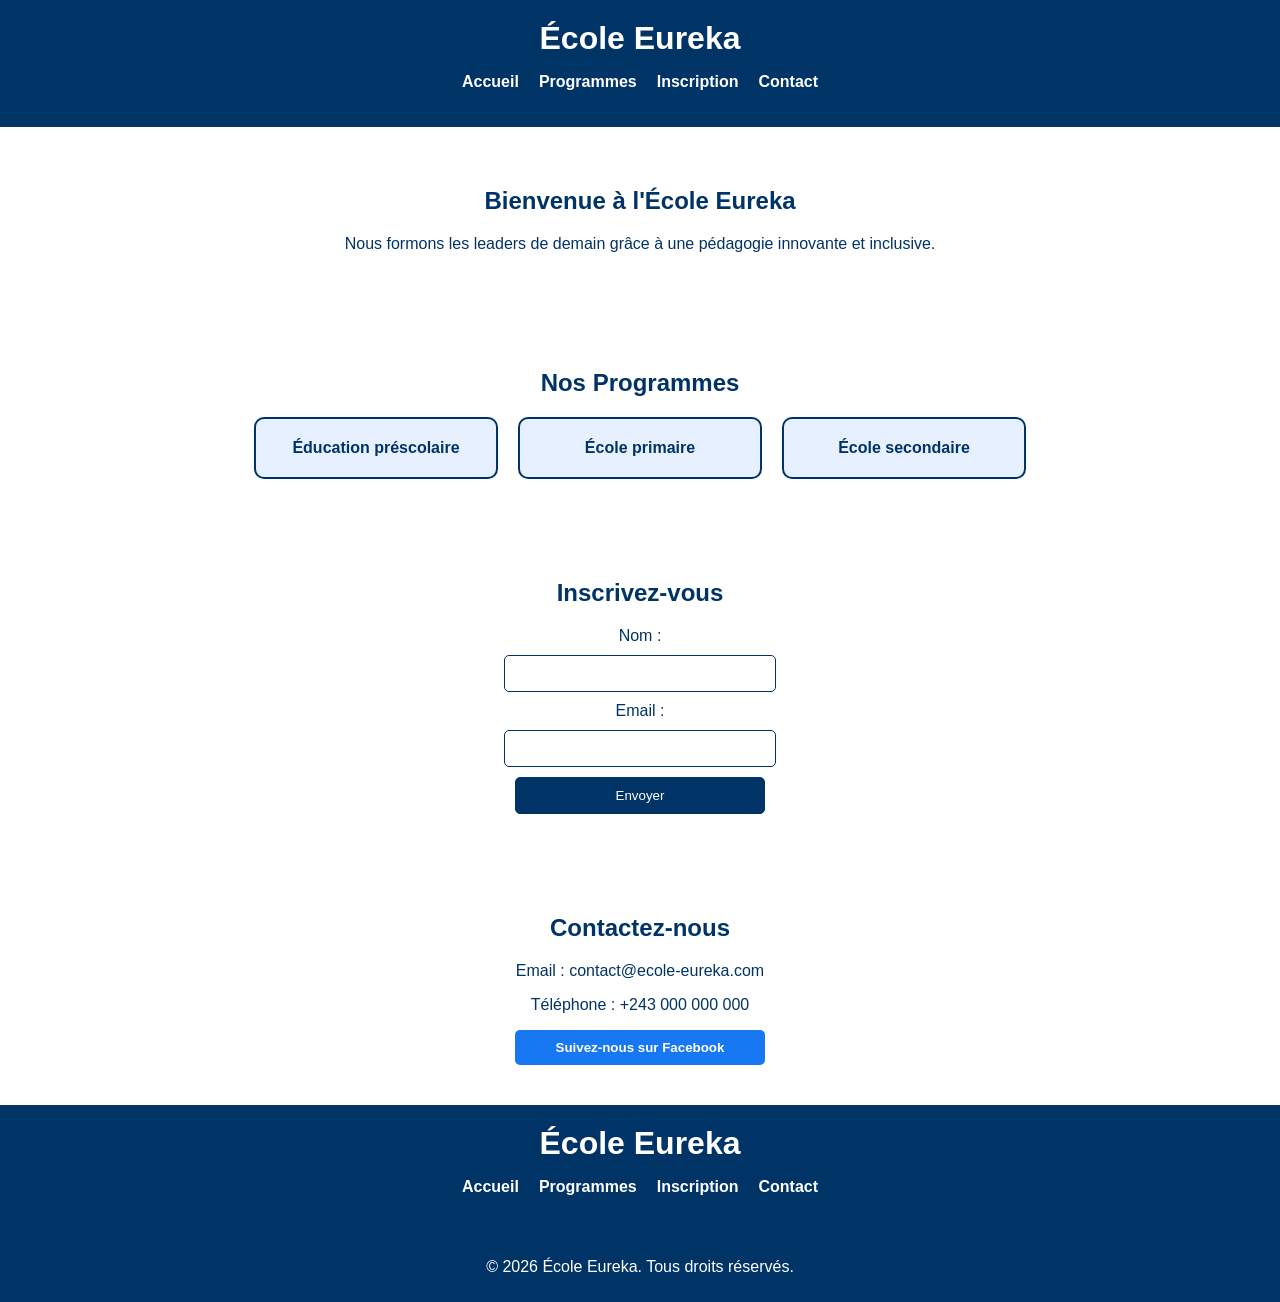
==== index.html @ 9afad74b "Add files via upload" ====
<!DOCTYPE html>
<html lang="fr">
<head>
  <meta charset="UTF-8">
  <meta name="viewport" content="width=device-width, initial-scale=1.0">
  <title>Ecole Eureka</title>
  <link rel="stylesheet" href="style.css">
</head>
<body>
  <!-- En-tête -->
  <header>
    <h1>École Eureka</h1>
    <nav>
      <ul>
        <li><a href="#accueil">Accueil</a></li>
        <li><a href="#programmes">Programmes</a></li>
        <li><a href="#inscription">Inscription</a></li>
        <li><a href="#contact">Contact</a></li>
      </ul>
    </nav>
  </header>

  <!-- Section Accueil -->
  <section id="accueil">
    <h2>Bienvenue à l'École Eureka</h2>
    <p>Nous formons les leaders de demain grâce à une pédagogie innovante et inclusive.</p>
  </section>

  <!-- Section Programmes -->
  <section id="programmes">
    <h2>Nos Programmes</h2>
    <div class="cards">
      <div class="card">Éducation préscolaire</div>
      <div class="card">École primaire</div>
      <div class="card">École secondaire</div>
    </div>
  </section>

  <!-- Section Inscription -->
  <section id="inscription">
    <h2>Inscrivez-vous</h2>
    <form>
      <label for="nom">Nom :</label>
      <input type="text" id="nom" name="nom" required>
      <label for="email">Email :</label>
      <input type="email" id="email" name="email" required>
      <button type="submit">Envoyer</button>
    </form>
  </section>

  <!-- Section Contact -->
  <section id="contact">
    <h2>Contactez-nous</h2>
    <p>Email : contact@ecole-eureka.com</p>
    <p>Téléphone : +243 000 000 000</p>
    <!-- Bouton Facebook -->
    <div class="facebook">
      <a href="https://www.facebook.com/ecoleeureka" target="_blank">
        <button>Suivez-nous sur Facebook</button>
      </a>
    </div>
  </section>

  <header>
  <h1>École Eureka</h1>
  <nav>
    <ul id="menu">
      <li><a href="#accueil">Accueil</a></li>
      <li><a href="#programmes">Programmes</a></li>
      <li><a href="#inscription">Inscription</a></li>
      <li><a href="#contact">Contact</a></li>
    </ul>
  </nav>
  <!-- Bouton hamburger -->
  <button class="menu-toggle" onclick="toggleMenu()">☰</button>
</header>

<script>
  function toggleMenu() {
    document.getElementById("menu").classList.toggle("open");
  }
</script>

  <!-- Pied de page -->
  <footer>
    <p>&copy; 2026 École Eureka. Tous droits réservés.</p>
  </footer>
</body>
</html>
---- style.css ----
/* Style général */
body {
  font-family: Arial, sans-serif;
  margin: 0;
  background-color: #ffffff;
  color: #003366;
}

/* En-tête */
header {
  background-color: #003366;
  color: white;
  padding: 20px;
  text-align: center;
}

header h1 {
  margin: 0;
}

nav ul {
  list-style: none;
  padding: 0;
  display: flex;
  justify-content: center;
  gap: 20px;
}

nav a {
  color: white;
  text-decoration: none;
  font-weight: bold;
}

nav a:hover {
  text-decoration: underline;
}

/* Sections */
section {
  padding: 40px;
  text-align: center;
}

h2 {
  color: #003366;
  margin-bottom: 20px;
}

/* Cartes programmes */
.cards {
  display: flex;
  justify-content: center;
  gap: 20px;
}

.card {
  background-color: #e6f0ff;
  border: 2px solid #003366;
  padding: 20px;
  border-radius: 10px;
  width: 200px;
  font-weight: bold;
}

/* Formulaire */
form {
  display: flex;
  flex-direction: column;
  align-items: center;
  gap: 10px;
}

input, button {
  padding: 10px;
  width: 250px;
  border: 1px solid #003366;
  border-radius: 5px;
}

button {
  background-color: #003366;
  color: white;
  cursor: pointer;
}

button:hover {
  background-color: #0055aa;
}

/* Facebook */
.facebook button {
  background-color: #1877f2;
  border: none;
  color: white;
  font-weight: bold;
}

.facebook button:hover {
  background-color: #145dbf;
}

/* Menu hamburger caché sur grand écran */
.menu-toggle {
  display: none;
  background: none;
  border: none;
  font-size: 28px;
  color: white;
  cursor: pointer;
}

/* Responsive */
@media (max-width: 768px) {
  nav ul {
    flex-direction: column;
    display: none;
    background-color: #003366;
    padding: 10px;
  }

  nav ul.open {
    display: flex;
  }

  .menu-toggle {
    display: block;
    position: absolute;
    top: 20px;
    right: 20px;
  }

  .cards {
    flex-direction: column;
    align-items: center;
  }

  input, button {
    width: 90%;
  }
}

/* Pied de page */
footer {
  background-color: #003366;
  color: white;
  text-align: center;
  padding: 10px;
}
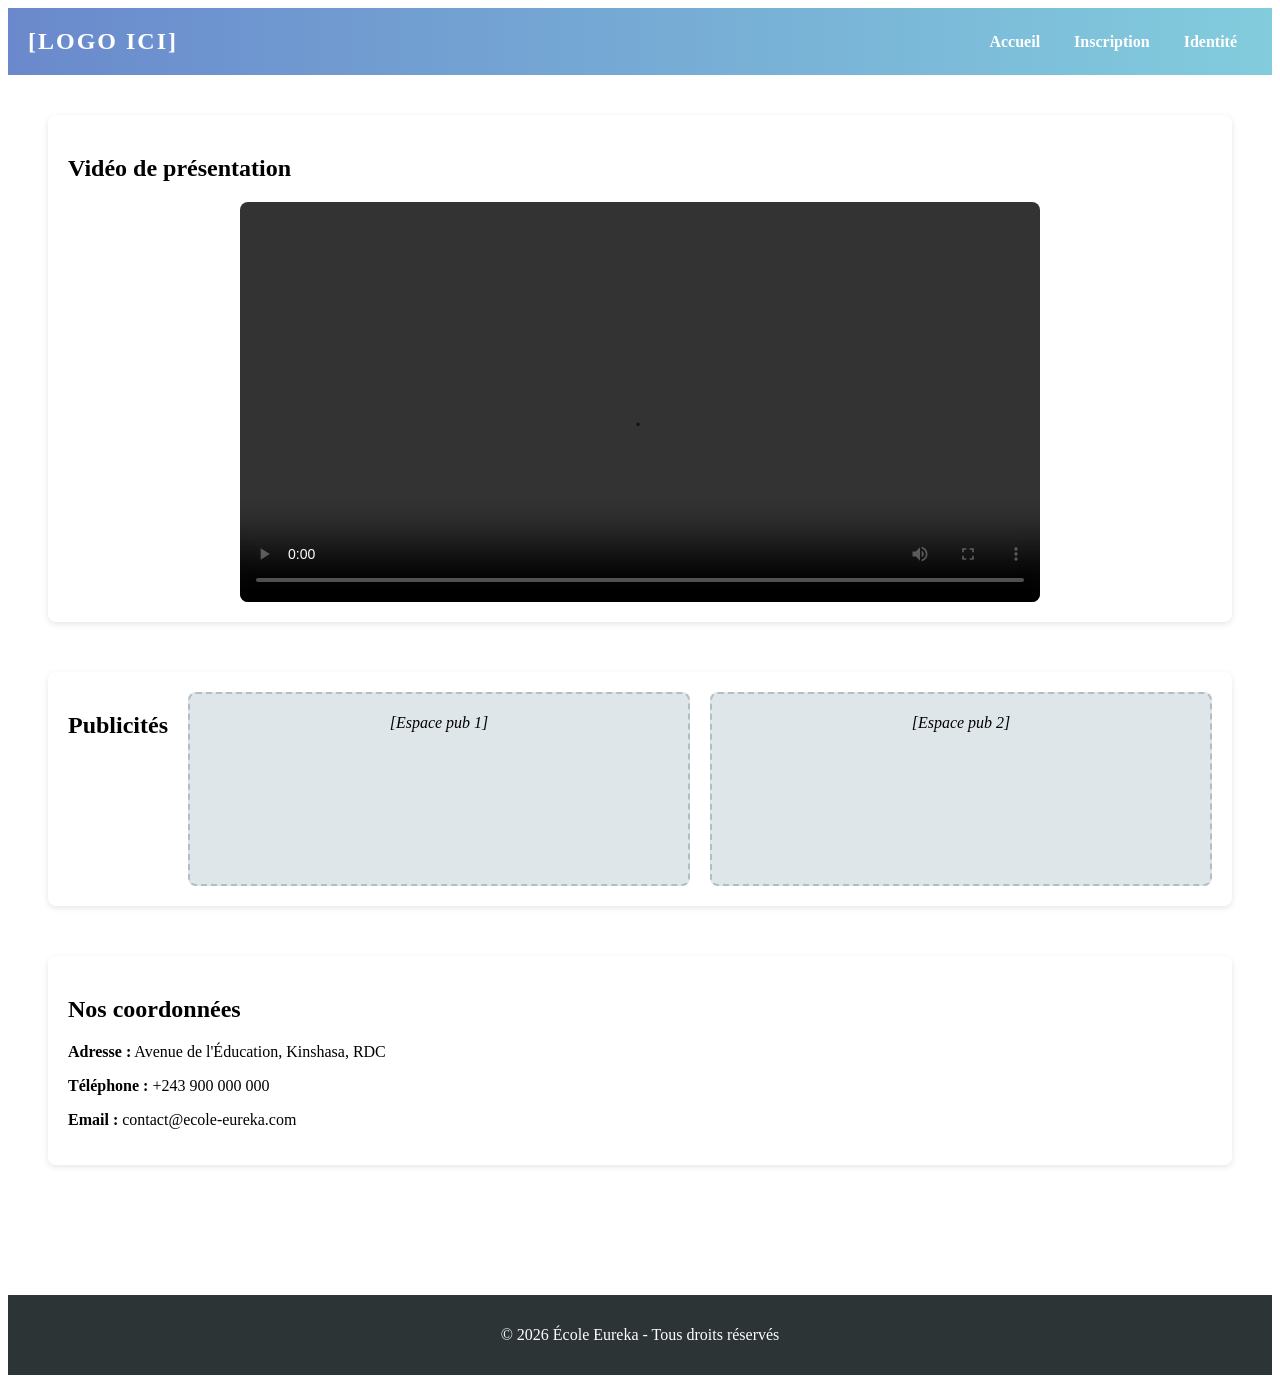
==== commit ece5369f: "Add files via upload" ====
--- a/index.html
+++ b/index.html
@@ -3,87 +3,49 @@
 <head>
   <meta charset="UTF-8">
   <meta name="viewport" content="width=device-width, initial-scale=1.0">
-  <title>Ecole Eureka</title>
+  <title>École Eureka</title>
   <link rel="stylesheet" href="style.css">
 </head>
 <body>
-  <!-- En-tête -->
   <header>
-    <h1>École Eureka</h1>
+    <div class="logo">[LOGO ICI]</div>
     <nav>
       <ul>
-        <li><a href="#accueil">Accueil</a></li>
-        <li><a href="#programmes">Programmes</a></li>
-        <li><a href="#inscription">Inscription</a></li>
-        <li><a href="#contact">Contact</a></li>
+        <li><a href="index.html">Accueil</a></li>
+        <li><a href="Inscription.html">Inscription</a></li>
+        <li><a href="Identité.html">Identité</a></li>
       </ul>
     </nav>
   </header>
 
-  <!-- Section Accueil -->
-  <section id="accueil">
-    <h2>Bienvenue à l'École Eureka</h2>
-    <p>Nous formons les leaders de demain grâce à une pédagogie innovante et inclusive.</p>
-  </section>
+  <main>
+    <section class="video">
+      <h2>Vidéo de présentation</h2>
+      <video controls>
+        <source src="video.mp4" type="video/mp4">
+        Votre navigateur ne supporte pas la vidéo.
+      </video>
+    </section>
 
-  <!-- Section Programmes -->
-  <section id="programmes">
-    <h2>Nos Programmes</h2>
-    <div class="cards">
-      <div class="card">Éducation préscolaire</div>
-      <div class="card">École primaire</div>
-      <div class="card">École secondaire</div>
-    </div>
-  </section>
+    <section class="pubs">
+      <h2>Publicités</h2>
+      <div class="pub">[Espace pub 1]</div>
+      <div class="pub">[Espace pub 2]</div>
+    </section>
 
-  <!-- Section Inscription -->
-  <section id="inscription">
-    <h2>Inscrivez-vous</h2>
-    <form>
-      <label for="nom">Nom :</label>
-      <input type="text" id="nom" name="nom" required>
-      <label for="email">Email :</label>
-      <input type="email" id="email" name="email" required>
-      <button type="submit">Envoyer</button>
-    </form>
-  </section>
+    <!-- Coordonnées -->
+    <section>
+      <h2>Nos coordonnées</h2>
+      <p><strong>Adresse :</strong> Avenue de l'Éducation, Kinshasa, RDC</p>
+      <p><strong>Téléphone :</strong> +243 900 000 000</p>
+      <p><strong>Email :</strong> contact@ecole-eureka.com</p>
+    </section>
 
-  <!-- Section Contact -->
-  <section id="contact">
-    <h2>Contactez-nous</h2>
-    <p>Email : contact@ecole-eureka.com</p>
-    <p>Téléphone : +243 000 000 000</p>
-    <!-- Bouton Facebook -->
-    <div class="facebook">
-      <a href="https://www.facebook.com/ecoleeureka" target="_blank">
-        <button>Suivez-nous sur Facebook</button>
-      </a>
-    </div>
-  </section>
+    
+  </main>
 
-  <header>
-  <h1>École Eureka</h1>
-  <nav>
-    <ul id="menu">
-      <li><a href="#accueil">Accueil</a></li>
-      <li><a href="#programmes">Programmes</a></li>
-      <li><a href="#inscription">Inscription</a></li>
-      <li><a href="#contact">Contact</a></li>
-    </ul>
-  </nav>
-  <!-- Bouton hamburger -->
-  <button class="menu-toggle" onclick="toggleMenu()">☰</button>
-</header>
-
-<script>
-  function toggleMenu() {
-    document.getElementById("menu").classList.toggle("open");
-  }
-</script>
-
-  <!-- Pied de page -->
   <footer>
-    <p>&copy; 2026 École Eureka. Tous droits réservés.</p>
+    <p>&copy; 2026 École Eureka - Tous droits réservés</p>
   </footer>
 </body>
 </html>
@@ -94,3 +56,5 @@
 
 
 
+
+
--- a/style.css
+++ b/style.css
@@ -1,149 +1,131 @@
+Style
+
 /* Style général */
 body {
-  font-family: Arial, sans-serif;
+  font-family: 'Open Sans', Arial, sans-serif;
   margin: 0;
-  background-color: #ffffff;
-  color: #003366;
+  padding: 0;
+  background: #f9f9fb;
+  color: #333;
+  line-height: 1.6;
 }
 
 /* En-tête */
 header {
-  background-color: #003366;
+  background: linear-gradient(90deg, #6a89cc, #82ccdd);
   color: white;
   padding: 20px;
-  text-align: center;
+  display: flex;
+  align-items: center;
+  justify-content: space-between;
 }
 
-header h1 {
-  margin: 0;
+header .logo {
+  font-size: 1.5em;
+  font-weight: bold;
+  letter-spacing: 2px;
 }
 
 nav ul {
   list-style: none;
+  margin: 0;
   padding: 0;
-  display: flex;
-  justify-content: center;
-  gap: 20px;
 }
 
-nav a {
+nav ul li {
+  display: inline-block;
+  margin: 0 15px;
+}
+
+nav ul li a {
   color: white;
   text-decoration: none;
   font-weight: bold;
+  transition: color 0.3s;
 }
 
-nav a:hover {
-  text-decoration: underline;
+nav ul li a:hover {
+  color: #ffeaa7;
 }
 
-/* Sections */
-section {
+/* Sections principales */
+main {
   padding: 40px;
-  text-align: center;
 }
 
-h2 {
-  color: #003366;
-  margin-bottom: 20px;
+section {
+  margin-bottom: 50px;
+  background: white;
+  padding: 20px;
+  border-radius: 8px;
+  box-shadow: 0 2px 6px rgba(0,0,0,0.1);
 }
 
-/* Cartes programmes */
-.cards {
-  display: flex;
-  justify-content: center;
-  gap: 20px;
+/* Vidéo */
+.video video {
+  width: 100%;
+  max-width: 800px;
+  border-radius: 8px;
+  display: block;
+  margin: 0 auto;
 }
 
-.card {
-  background-color: #e6f0ff;
-  border: 2px solid #003366;
+/* Publicités */
+.pubs {
+  display: flex;
+  gap: 20px;
+  justify-content: center;
+}
+
+.pub {
+  flex: 1;
+  min-height: 150px;
+  background: #dfe6e9;
+  border: 2px dashed #b2bec3;
+  text-align: center;
   padding: 20px;
-  border-radius: 10px;
-  width: 200px;
+  border-radius: 8px;
+  font-style: italic;
+}
+
+/* Formulaires */
+form {
+  display: flex;
+  flex-direction: column;
+  max-width: 500px;
+  margin: auto;
+}
+
+form label {
+  margin-top: 10px;
   font-weight: bold;
 }
 
-/* Formulaire */
-form {
-  display: flex;
-  flex-direction: column;
-  align-items: center;
-  gap: 10px;
+form input, form button {
+  padding: 10px;
+  margin-top: 5px;
+  border-radius: 5px;
+  border: 1px solid #ccc;
 }
 
-input, button {
-  padding: 10px;
-  width: 250px;
-  border: 1px solid #003366;
-  border-radius: 5px;
+form button {
+  background: #6a89cc;
+  color: white;
+  border: none;
+  cursor: pointer;
+  margin-top: 20px;
+  transition: background 0.3s;
 }
 
-button {
-  background-color: #003366;
-  color: white;
-  cursor: pointer;
-}
-
-button:hover {
-  background-color: #0055aa;
-}
-
-/* Facebook */
-.facebook button {
-  background-color: #1877f2;
-  border: none;
-  color: white;
-  font-weight: bold;
-}
-
-.facebook button:hover {
-  background-color: #145dbf;
-}
-
-/* Menu hamburger caché sur grand écran */
-.menu-toggle {
-  display: none;
-  background: none;
-  border: none;
-  font-size: 28px;
-  color: white;
-  cursor: pointer;
-}
-
-/* Responsive */
-@media (max-width: 768px) {
-  nav ul {
-    flex-direction: column;
-    display: none;
-    background-color: #003366;
-    padding: 10px;
-  }
-
-  nav ul.open {
-    display: flex;
-  }
-
-  .menu-toggle {
-    display: block;
-    position: absolute;
-    top: 20px;
-    right: 20px;
-  }
-
-  .cards {
-    flex-direction: column;
-    align-items: center;
-  }
-
-  input, button {
-    width: 90%;
-  }
+form button:hover {
+  background: #4a69bd;
 }
 
 /* Pied de page */
 footer {
-  background-color: #003366;
+  background: #2d3436;
   color: white;
   text-align: center;
-  padding: 10px;
+  padding: 15px;
+  margin-top: 40px;
 }
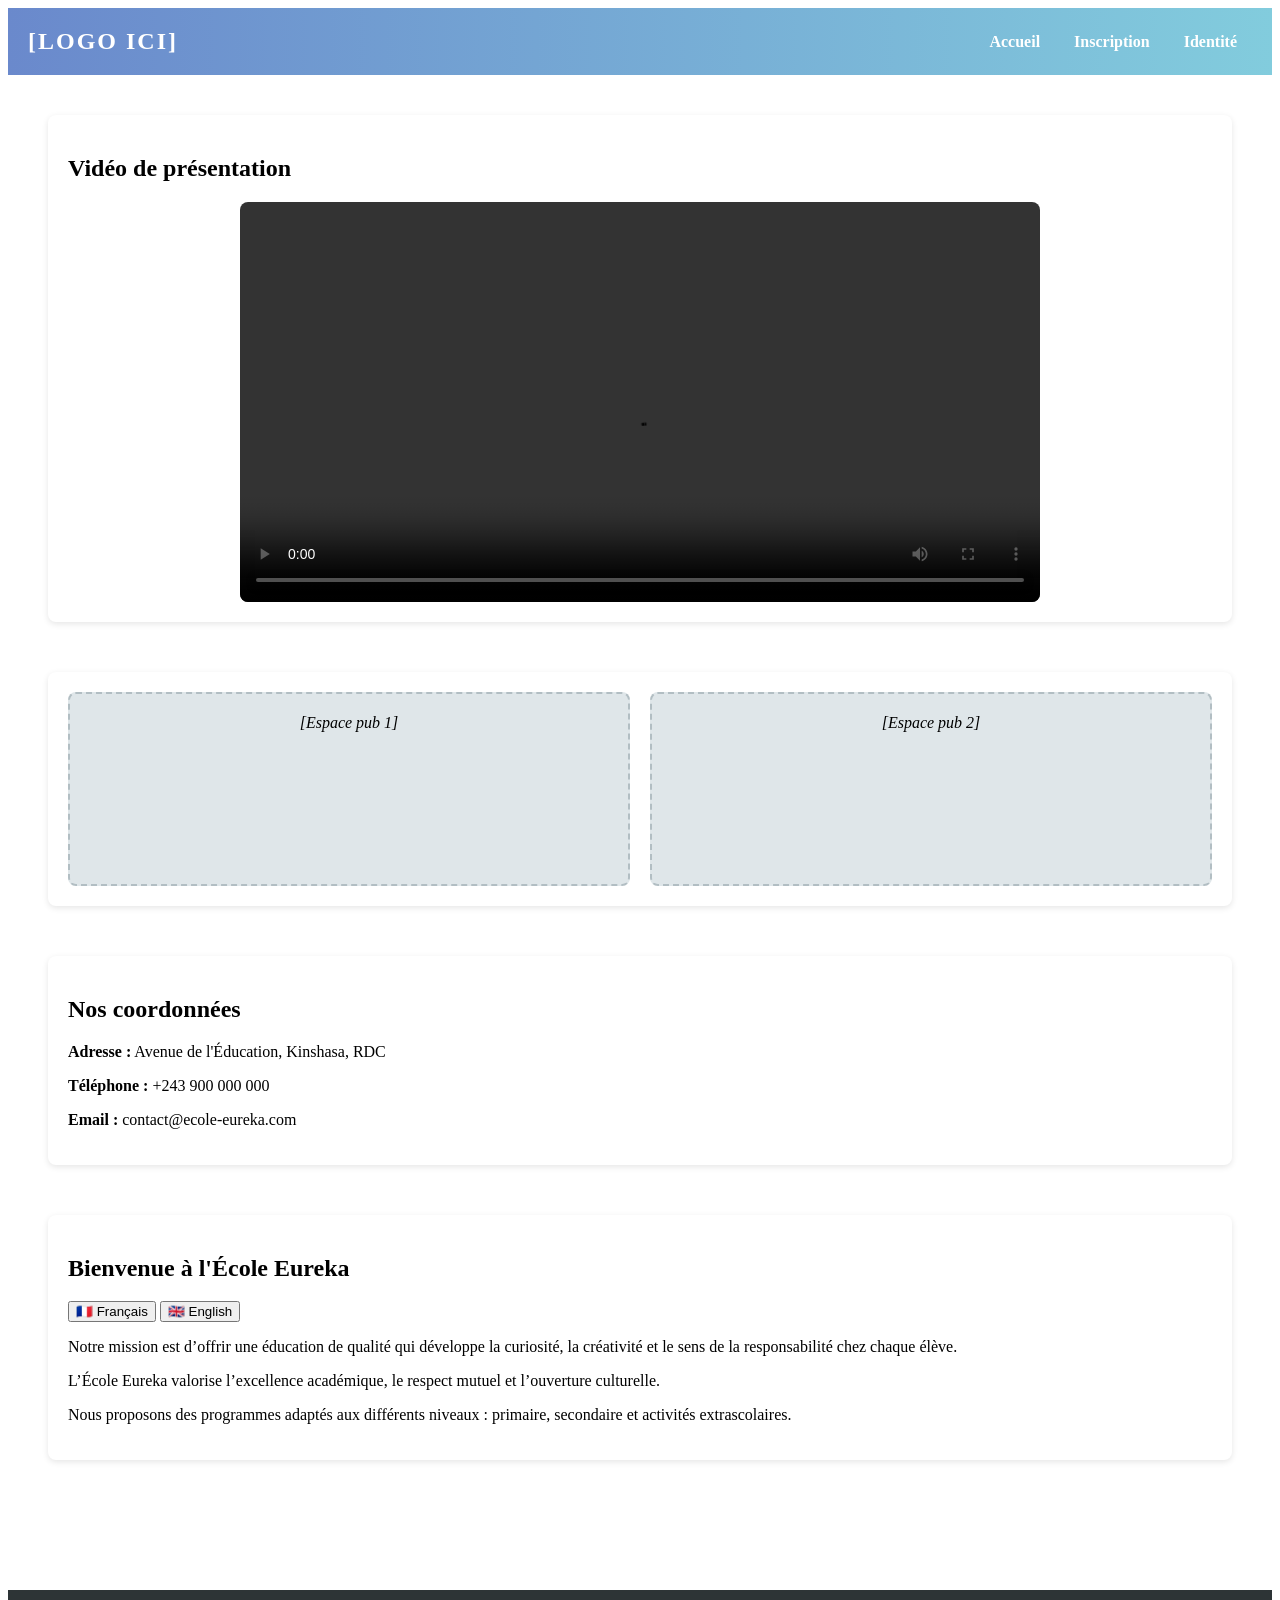
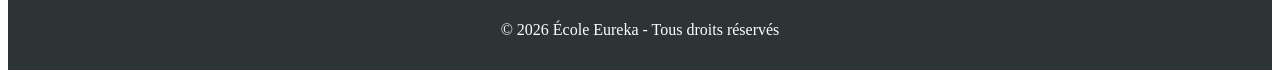
==== commit 30f90226: "Add files via upload" ====
--- a/index.html
+++ b/index.html
@@ -28,7 +28,6 @@
     </section>
 
     <section class="pubs">
-      <h2>Publicités</h2>
       <div class="pub">[Espace pub 1]</div>
       <div class="pub">[Espace pub 2]</div>
     </section>
@@ -41,6 +40,64 @@
       <p><strong>Email :</strong> contact@ecole-eureka.com</p>
     </section>
 
+    <!-- Accueil bilingue -->
+  <section id="accueil">
+    <h2>Bienvenue à l'École Eureka</h2>
+    
+    <!-- Boutons de langue -->
+    <div class="lang-switch">
+      <button onclick="setLanguage('fr')">🇫🇷 Français</button>
+      <button onclick="setLanguage('en')">🇬🇧 English</button>
+    </div>
+
+    <!-- Contenu en français -->
+    <div id="accueil-fr">
+      <p>Notre mission est d’offrir une éducation de qualité qui développe la curiosité, la créativité et le sens de la responsabilité chez chaque élève.</p>
+      <p>L’École Eureka valorise l’excellence académique, le respect mutuel et l’ouverture culturelle.</p>
+      <p>Nous proposons des programmes adaptés aux différents niveaux : primaire, secondaire et activités extrascolaires.</p>
+    </div>
+
+    <!-- Contenu en anglais -->
+    <div id="accueil-en" style="display:none;">
+      <p>Our mission is to provide high-quality education that nurtures curiosity, creativity, and responsibility in every student.</p>
+      <p>École Eureka values academic excellence, mutual respect, and cultural openness.</p>
+      <p>We offer programs tailored to different levels: primary, secondary, and extracurricular activities.</p>
+    </div>
+  </section>
+
+  <!-- JavaScript intégré -->
+  <script>
+    function setLanguage(lang) {
+      if (lang === 'fr') {
+        document.getElementById('accueil-fr').style.display = 'block';
+        document.getElementById('accueil-en').style.display = 'none';
+      } else {
+        document.getElementById('accueil-fr').style.display = 'none';
+        document.getElementById('accueil-en').style.display = 'block';
+      }
+    }
+  </script>
+
+  <script>
+  // Clé de mise à jour automatique
+  const updateKey = "v1.0"; // tu changes cette valeur quand tu modifies ton code
+
+  function checkUpdate() {
+    // Vérifie si la clé a changé (exemple simplifié)
+    fetch(window.location.href, {cache: "no-store"})
+      .then(response => response.text())
+      .then(html => {
+        if (!html.includes(updateKey)) {
+          console.log("Nouvelle version détectée, rechargement...");
+          location.reload();
+        }
+      });
+  }
+
+  // Vérifie toutes les 2 minutes
+  setInterval(checkUpdate, 120000);
+</script>
+
     
   </main>
 
@@ -48,13 +105,4 @@
     <p>&copy; 2026 École Eureka - Tous droits réservés</p>
   </footer>
 </body>
-</html>
-
-
-
-
-
-
-
-
-
+</html>
